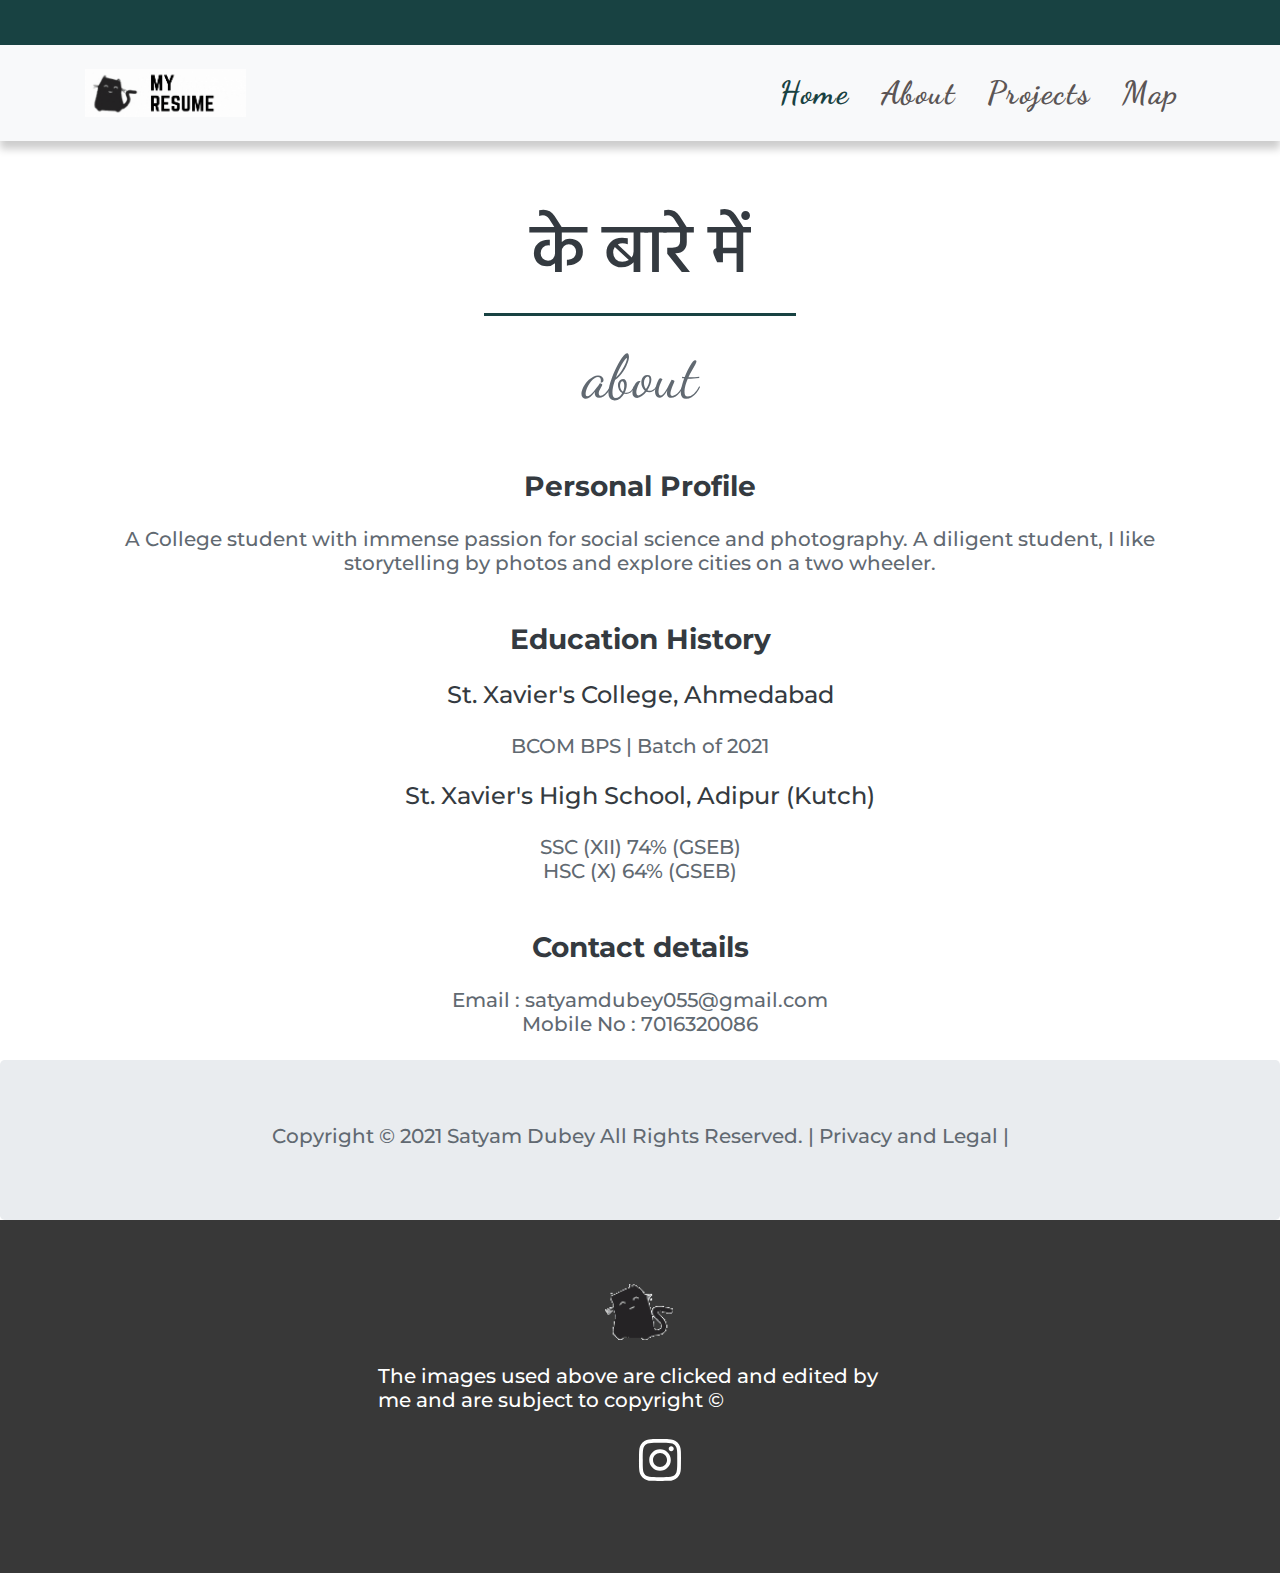
==== about.html @ cd8fc049 "Add files via upload" ====
<!DOCTYPE html>
<html lang="en">
<head>
	<meta charset="UTF-8">
	<meta name="viewport" content="width=device-width, initial-scale=1.0, viewport-fit=cover">
   <meta http-equiv="X-UA-Compatible" content="ie=edge">
	<title>My Resume | Responsive Website Design</title>
	<link rel="shortcut icon" href="img/cat gif.gif">
	<!-- Bootstrap 4.5 CSS -->
	<link rel="stylesheet" href="css/bootstrap.min.css">
	

	<!-- Style CSS -->
	<link rel="stylesheet" href="css/style.css">
	<link rel="stylesheet" type="text/css" href="css/bootstrap.min.css">
	<link rel="stylesheet" type="text/css" href="css/style.css">
	<!-- Google Fonts -->
	<link href="https://fonts.googleapis.com/css2?family=Dancing+Script:wght@600&family=Hind:wght@600&family=Montserrat&display=swap" rel="stylesheet">
</head>


<body>

	<!-- Top Bar -->
	<div class="top-bar">
		<div class="container">
			<div class="col-12 text-right">
				<p><a href="tel:+917016320086">Contact at +91 7016320086</a></p>
			</div>
		</div>
	</div>
	<!-- End Top Bar -->


	<!-- Navigation -->
<nav class="navbar bg-light navbar-light navbar-expand-lg">
	<div class="container">

		<a href="index.html" class="navbar-brand"><img src="img/my resume 2.0.gif" alt="logo" title=" 
		This is Satyam's Resume.
			"></a>

		<button class="navbar-toggler" type="button" data-toggle="collapse"
		data-target="#navbarResponsive"><span class="navbar-toggler-icon"></span>
	</button>
	<div class="collapse navbar-collapse" id="navbarResponsive">
		<ul class="navbar-nav ml-auto">
			<li class="nav-item"><a href="index.html" class="nav-link active">Home</a></li>
			<li class="nav-item"><a href="about.html" class="nav-link">About</a></li>
			<li class="nav-item"><a href="projects.html" class="nav-link">Projects</a></li>
			<li class="nav-item"><a href="map.html" class="nav-link">Map</a></li>
		</ul>
	</div>
	</div>
</nav>
	<!-- End Navigation -->


    <div class="col-12 text-center mt-5">
		<h2 class="text-dark pt-4">
			के बारे में</h2>
		<div class="border-top border-primary w-25 mx-auto my-3"></div>
		<p class="lead">about </p>
    </div>

       
            
        <div class="container my-12 mt-5  w-30">
               <div>
                   <h3 class="text-dark font-weight-bold  text-center my-4">Personal Profile</h3>
                   <h5 class="mb-4 text-center">A College student with immense passion for social science and
                    photography. A diligent student, I like  storytelling by
                    photos and explore cities on a two wheeler.</h5>
               </div>
               
            </div>
            
            <div class="container my-12 mt-5  w-30">
                <div>
                    <h3 class="text-dark font-weight-bold  text-center my-4">Education History</h3>
                    <h4 class="text-dark  text-center my-4">St. Xavier's College, Ahmedabad</h4>
                    <h5 class="mb-4 text-center">BCOM BPS | Batch of 2021</h5>
                    <h4 class="text-dark  text-center my-4">St. Xavier's High School, Adipur
                        (Kutch)</h4>
                        <h5 class="mb-4 text-center">SSC (XII) 74% (GSEB)<br>
                            HSC (X) 64% (GSEB)</h5>
                </div>

                      
        <div class="container my-12 mt-5  w-30">
            <div>
                <h3 class="text-dark font-weight-bold  text-center my-4">Contact details</h3>
                <h5 class="mb-4 text-center">Email : satyamdubey055@gmail.com
                    <br>Mobile No : 7016320086</h5>
            </div>
            
         </div>
                
             </div>        
               
        
            
       

 
		

		
	
	<!-- End Three Column Section -->


	<!-- Emoji Navbar First -->

	
	<!-- Start Fixed Background IMG -->





	
 


  

	<!-- End Fixed Background IMG -->
 
	
	<!-- Emoji Navbar Second -->
	
 
	
	
  
	

	<!-- End Two Column Section -->


	<!-- Start Jumbotron -->
<div class="jumbotron  mb-0">
	
			<div class=" text-center">
				<h5>Copyright © 2021 Satyam Dubey All Rights Reserved. | Privacy and Legal |</h5>
			</div>



		
</div>

<!-- Modal Popup -->



	<!-- End Jumbotron -->


<!-- Start Footer -->

<footer>
	<div class="container">
		<div class="row text-light-cennter py-4 justify-content-center">


<div class="col-sm-10 col-md-8 col-lg-6">
	<img src="img/cat gif.gif" alt=""oncontextmenu="return false">
	<h5> The images used above are clicked and edited by me and are subject to copyright ©</h5>
	<ul class="social pt-3">
		<li><a href="https://instagram.com/muse.shot?igshid=16teammdajvb2" target="_blank"><i class="fab fa-instagram"></i></a></li>
	</ul>
</div>



		</div>
	</div>
</footer>

	<!-- End Footer -->


	<!-- Start Socket -->

	<!-- End Socket -->

	<!-- Script Source Files -->

	<!-- jQuery -->
	<script src="js/jquery-3.5.1.min.js"></script>
	<!-- Bootstrap 4.5 JS -->
	<script src="js/bootstrap.min.js"></script>
	<!-- Popper JS -->
	<script src="js/popper.min.js"></script>
	<!-- Font Awesome -->
	<script src="js/all.min.js"></script>

	<!-- End Script Source Files -->
</body>

</html>
---- css/style.css ----
/*-- Body Reset --*/
body {
  overflow-x: hidden;
  font-family: 'Dancing Script', cursive;
  color: #616971;
  padding: 0;
}

h2{
  font-family: 'Hind', sans-serif;
  font-size: 70px;
}
h5{
  font-family: 'Montserrat', sans-serif;
}
h3{
  font-family: 'Montserrat', sans-serif;
}
.lead{
  font-size: 30px;
}
h4{
  font-family: 'Montserrat', sans-serif;
}
/*============= TOP BAR HEADER =============*/

.top-bar {
  background: #184242;
  height: 2.8rem;
  padding: 0.5rem 0;
}
.top-bar a {
  color: rgb(255, 255, 255);
  text-decoration: none;
  font-size: 1.1rem;
}
/*==pre loder===*/

/*============= NAVIGATION =============*/

.navbar-brand img {
  height: 3rem;
}
.navbar {
  font-size: 2rem;

  font-weight: 800;
  letter-spacing: .1rem;
  box-shadow: 0 .5rem .5rem rgba(0, 0, 0, .2);
  z-index: 1;
}
.Clickcenter{
position: relative;

  color:black;
  font-size: 50px;
  font-weight: bold;
  text-decoration: none; 
}

.my-4 h3{
  font-weight: bolder;
  font-size: 30px;
}
.nav-item {
  padding: .5rem;
}
.nav-link{
  color: #5b5555 !important;
}

.nav-link.active,
.nav-link:hover{
  color: #184242 !important;
}

/*============= CAROUSEL =============*/

#carousel{
box-shadow : 0 .5rem .5rem rgba(0, 0, 0, .2);

}
.carousel-inner{
  max-heigh: 38rem!important;
}

/*---Change Carousel Transition Speed --*/

.carousel-item-next,
.carousel-item-prev,
.carousel-item-active{
  transition: transform 1.2s ease;
}

/*-- Carousel Content --*/
.bg-custom {
  background-color: rgba(0, 0, 0, 0.26);
  color: white;
  border-radius: .5rem;
}

.carousel-caption{
  position: absolute;
  top: 60%;
transform: translateX(-23%);
}
.bg-custom2{
  background-color: rgba(255, 255, 255, 0.979);
  color: white;
  border-radius: .85rem;
}
.bg-custom3{
  background-color: ;
}
.bg-custom4{
  background-colo:rgba(0, 0, 0, .8);
}
.my-4 h1{
  color: rgb(0, 0, 0);
  text-align: center;
}
.col-12 p{
  font-size: 60px;
}
.carousel-caption1{
  position: absolute;
  top: 20%;
  transform: translateY(-40%);
}
.carousel-caption1 h3{
  font-size: 2rem;
  color: #184242;
  font-weight: bold;
 
}
.carousel-caption h1{
  font-size: 3.8rem;
  text-shadow: .1rem .1rem .3rem rgba(0, 0, 0, 1);
}
.border-primary{
  border-top: .2rem solid #184242!important ;
}

/*===== FIXED BACKGROUND IMG =====*/
.fixed{
  background-image: url("../img/kaju\ badab\,\ ityadi\ 2.0.png");
  position: fixed;
}


.fixed-background {
  overflow: hidden; /*-- Correction for iOS --*/
  padding: 10rem 0;
}
.fixed-background h1{
  font-size: 100px;
}

.fixed-background h2{
  margin-top: 5rem;
}



/*-- Emoji Navbar --*/

.emoji {
  background-image: linear-gradient(to left,#FDFBF9, #171717);
  min-height: 0!important;
  padding: .3rem 0!important;
}
.emoji .svg-inline--fa{
  margin: 0 auto;
  color: white;
  font-size: 2rem;
}
.gallery{
  padding: 30px ; 
  padding-left: 10%;
  padding-right: 0%;


}
  img{
  max-height: 100%!important;
 }
 .col img{
   
   max-width: 100%;
   max-height: 100%;
 }
#gallery-model .modal-img{
  width: 100%;
  
  
}
.bg-custom5 {
  background-color:white;
}
.resumegif img {
width: 124px; ;
height: 174px;
}
.jumbotron h1{
  font-size: 30px;
  text-align: center!important;
}
/*============= FOOTER =============*/

footer {
  background-color: #383838;
  padding: 1rem 2rem 3rem;
}
footer img {
  height: 3.5rem;
  margin: 1.5rem auto;
  display: block;
  margin-left: auto;
  margin-right: auto;
  width: ;
  
}
footer h5, footer a{
  color: white;
  text-decoration: none;

}
ul.social {
  list-style-type: none;
  display: flex;
}
ul.social li{
  margin: 0 auto;
  padding: 0%;
}
footer .svg-inline--fa{
  font-size: 3rem;
}
footer .svg-inline--fa:hover{
  color: palevioletred;
}
/*============= SOCKET =============*/
/*=============Projects section html2====*/
.hovereffect {
  width: 100%;
  height: 100%;
  float: left;
  overflow: hidden;
  position: relative;
  text-align: center;
  cursor: default;
}

.hovereffect .overlay {
  width: 100%;
  height: 100%;
  position: absolute;
  overflow: hidden;
  top: 0;
  left: 0;
}

.hovereffect img {
  display: block;
  position: relative;
  -webkit-transition: all 0.4s ease-in;
  transition: all 0.4s ease-in;
}

.hovereffect:hover img {
  filter: url('data:image/svg+xml;charset=utf-8,<svg xmlns="http://www.w3.org/2000/svg"><filter id="filter"><feColorMatrix type="matrix" color-interpolation-filters="sRGB" values="0.2126 0.7152 0.0722 0 0 0.2126 0.7152 0.0722 0 0 0.2126 0.7152 0.0722 0 0 0 0 0 1 0" /><feGaussianBlur stdDeviation="3" /></filter></svg>#filter');
  filter: grayscale(1) blur(3px);
  -webkit-filter: grayscale(1) blur(3px);
  -webkit-transform: scale(1.2);
  -ms-transform: scale(1.2);
  transform: scale(1.2);
}

.hovereffect h2 {
  text-transform: none;
  text-align: center;
  position: relative;
  font-size: 17px;
  padding: 10px;
  background: rgba(0, 0, 0, 0.6);
}
.hovereffect h4{
  font-weight: lighter;

}

.hovereffect h4.info {
  display: inline-block;
  text-decoration: none;
  padding: 7px 14px;
  border: 1px solid #fff;
  margin-top: 70%;
  background-color: transparent;
}

.hovereffect h4.info:hover {
  box-shadow: 0 0 5px #fff;
}

.hovereffect h4.info, .hovereffect h2 {
  -webkit-transform: scale(0.7);
  -ms-transform: scale(0.7);
  transform: scale(0.7);
  -webkit-transition: all 0.4s ease-in;
  transition: all 0.4s ease-in;
  opacity: 0;
  filter: alpha(opacity=0);
  color: #fff;
  text-transform: none;
}

.hovereffect:hover h4.info, .hovereffect:hover h2 {
  opacity: 1;
  filter: alpha(opacity=100);
  -webkit-transform: scale(1);
  -ms-transform: scale(1);
  transform: scale(1);
}

/*============= MEDIA QUERIES =============*/

/* Devices under 1199px (xl) */
@media (max-width: 1199.98px) {

}
/* Devices under 768px (md) */
@media (max-width: 767.98px) {

}


/*============ BOOTSTRAP BREAK POINTS:

Extra small (xs) devices (portrait phones, less than 576px)
No media query since this is the default in Bootstrap

Small (sm) devices (landscape phones, 576px and up)
@media (min-width: 576px) { ... }

Medium (md) devices (tablets, 768px and up)
@media (min-width: 768px) { ... }

Large (lg) devices (desktops, 992px and up)
@media (min-width: 992px) { ... }

Extra (xl) large devices (large desktops, 1200px and up)
@media (min-width: 1200px) { ... }

=============*/

/*-- Bootstrap Mobile Gutter Fix --*/
.row, .container-fluid {
  margin-left: 0px !important;
  margin-right: 0px !important;
}

/*-- Fixed Background Image --*/
.fixed-background {
  position: relative;
  width: 100%;
  z-index: 1000!important;
}
.fixed-wrap {
  clip: rect(0, auto, auto, 0);
  position: absolute;
  top: 0;
  left: 0;
  width: 100%;
  height: 100%;
  z-index: -999 !important;
}
.fixed {
  z-index: -999!important;
  display: block;
  top: 0;
  left: 0;
  width: 100%;
  height: 100%;
  background-size: cover;
  background-position: center center;
  -webkit-transform: translateZ(0);
  transform: translateZ(0);
  will-change: transform;
}
---- css/style.css ----
/*-- Body Reset --*/
body {
  overflow-x: hidden;
  font-family: 'Dancing Script', cursive;
  color: #616971;
  padding: 0;
}

h2{
  font-family: 'Hind', sans-serif;
  font-size: 70px;
}
h5{
  font-family: 'Montserrat', sans-serif;
}
h3{
  font-family: 'Montserrat', sans-serif;
}
.lead{
  font-size: 30px;
}
h4{
  font-family: 'Montserrat', sans-serif;
}
/*============= TOP BAR HEADER =============*/

.top-bar {
  background: #184242;
  height: 2.8rem;
  padding: 0.5rem 0;
}
.top-bar a {
  color: rgb(255, 255, 255);
  text-decoration: none;
  font-size: 1.1rem;
}
/*==pre loder===*/

/*============= NAVIGATION =============*/

.navbar-brand img {
  height: 3rem;
}
.navbar {
  font-size: 2rem;

  font-weight: 800;
  letter-spacing: .1rem;
  box-shadow: 0 .5rem .5rem rgba(0, 0, 0, .2);
  z-index: 1;
}
.Clickcenter{
position: relative;

  color:black;
  font-size: 50px;
  font-weight: bold;
  text-decoration: none; 
}

.my-4 h3{
  font-weight: bolder;
  font-size: 30px;
}
.nav-item {
  padding: .5rem;
}
.nav-link{
  color: #5b5555 !important;
}

.nav-link.active,
.nav-link:hover{
  color: #184242 !important;
}

/*============= CAROUSEL =============*/

#carousel{
box-shadow : 0 .5rem .5rem rgba(0, 0, 0, .2);

}
.carousel-inner{
  max-heigh: 38rem!important;
}

/*---Change Carousel Transition Speed --*/

.carousel-item-next,
.carousel-item-prev,
.carousel-item-active{
  transition: transform 1.2s ease;
}

/*-- Carousel Content --*/
.bg-custom {
  background-color: rgba(0, 0, 0, 0.26);
  color: white;
  border-radius: .5rem;
}

.carousel-caption{
  position: absolute;
  top: 60%;
transform: translateX(-23%);
}
.bg-custom2{
  background-color: rgba(255, 255, 255, 0.979);
  color: white;
  border-radius: .85rem;
}
.bg-custom3{
  background-color: ;
}
.bg-custom4{
  background-colo:rgba(0, 0, 0, .8);
}
.my-4 h1{
  color: rgb(0, 0, 0);
  text-align: center;
}
.col-12 p{
  font-size: 60px;
}
.carousel-caption1{
  position: absolute;
  top: 20%;
  transform: translateY(-40%);
}
.carousel-caption1 h3{
  font-size: 2rem;
  color: #184242;
  font-weight: bold;
 
}
.carousel-caption h1{
  font-size: 3.8rem;
  text-shadow: .1rem .1rem .3rem rgba(0, 0, 0, 1);
}
.border-primary{
  border-top: .2rem solid #184242!important ;
}

/*===== FIXED BACKGROUND IMG =====*/
.fixed{
  background-image: url("../img/kaju\ badab\,\ ityadi\ 2.0.png");
  position: fixed;
}


.fixed-background {
  overflow: hidden; /*-- Correction for iOS --*/
  padding: 10rem 0;
}
.fixed-background h1{
  font-size: 100px;
}

.fixed-background h2{
  margin-top: 5rem;
}



/*-- Emoji Navbar --*/

.emoji {
  background-image: linear-gradient(to left,#FDFBF9, #171717);
  min-height: 0!important;
  padding: .3rem 0!important;
}
.emoji .svg-inline--fa{
  margin: 0 auto;
  color: white;
  font-size: 2rem;
}
.gallery{
  padding: 30px ; 
  padding-left: 10%;
  padding-right: 0%;


}
  img{
  max-height: 100%!important;
 }
 .col img{
   
   max-width: 100%;
   max-height: 100%;
 }
#gallery-model .modal-img{
  width: 100%;
  
  
}
.bg-custom5 {
  background-color:white;
}
.resumegif img {
width: 124px; ;
height: 174px;
}
.jumbotron h1{
  font-size: 30px;
  text-align: center!important;
}
/*============= FOOTER =============*/

footer {
  background-color: #383838;
  padding: 1rem 2rem 3rem;
}
footer img {
  height: 3.5rem;
  margin: 1.5rem auto;
  display: block;
  margin-left: auto;
  margin-right: auto;
  width: ;
  
}
footer h5, footer a{
  color: white;
  text-decoration: none;

}
ul.social {
  list-style-type: none;
  display: flex;
}
ul.social li{
  margin: 0 auto;
  padding: 0%;
}
footer .svg-inline--fa{
  font-size: 3rem;
}
footer .svg-inline--fa:hover{
  color: palevioletred;
}
/*============= SOCKET =============*/
/*=============Projects section html2====*/
.hovereffect {
  width: 100%;
  height: 100%;
  float: left;
  overflow: hidden;
  position: relative;
  text-align: center;
  cursor: default;
}

.hovereffect .overlay {
  width: 100%;
  height: 100%;
  position: absolute;
  overflow: hidden;
  top: 0;
  left: 0;
}

.hovereffect img {
  display: block;
  position: relative;
  -webkit-transition: all 0.4s ease-in;
  transition: all 0.4s ease-in;
}

.hovereffect:hover img {
  filter: url('data:image/svg+xml;charset=utf-8,<svg xmlns="http://www.w3.org/2000/svg"><filter id="filter"><feColorMatrix type="matrix" color-interpolation-filters="sRGB" values="0.2126 0.7152 0.0722 0 0 0.2126 0.7152 0.0722 0 0 0.2126 0.7152 0.0722 0 0 0 0 0 1 0" /><feGaussianBlur stdDeviation="3" /></filter></svg>#filter');
  filter: grayscale(1) blur(3px);
  -webkit-filter: grayscale(1) blur(3px);
  -webkit-transform: scale(1.2);
  -ms-transform: scale(1.2);
  transform: scale(1.2);
}

.hovereffect h2 {
  text-transform: none;
  text-align: center;
  position: relative;
  font-size: 17px;
  padding: 10px;
  background: rgba(0, 0, 0, 0.6);
}
.hovereffect h4{
  font-weight: lighter;

}

.hovereffect h4.info {
  display: inline-block;
  text-decoration: none;
  padding: 7px 14px;
  border: 1px solid #fff;
  margin-top: 70%;
  background-color: transparent;
}

.hovereffect h4.info:hover {
  box-shadow: 0 0 5px #fff;
}

.hovereffect h4.info, .hovereffect h2 {
  -webkit-transform: scale(0.7);
  -ms-transform: scale(0.7);
  transform: scale(0.7);
  -webkit-transition: all 0.4s ease-in;
  transition: all 0.4s ease-in;
  opacity: 0;
  filter: alpha(opacity=0);
  color: #fff;
  text-transform: none;
}

.hovereffect:hover h4.info, .hovereffect:hover h2 {
  opacity: 1;
  filter: alpha(opacity=100);
  -webkit-transform: scale(1);
  -ms-transform: scale(1);
  transform: scale(1);
}

/*============= MEDIA QUERIES =============*/

/* Devices under 1199px (xl) */
@media (max-width: 1199.98px) {

}
/* Devices under 768px (md) */
@media (max-width: 767.98px) {

}


/*============ BOOTSTRAP BREAK POINTS:

Extra small (xs) devices (portrait phones, less than 576px)
No media query since this is the default in Bootstrap

Small (sm) devices (landscape phones, 576px and up)
@media (min-width: 576px) { ... }

Medium (md) devices (tablets, 768px and up)
@media (min-width: 768px) { ... }

Large (lg) devices (desktops, 992px and up)
@media (min-width: 992px) { ... }

Extra (xl) large devices (large desktops, 1200px and up)
@media (min-width: 1200px) { ... }

=============*/

/*-- Bootstrap Mobile Gutter Fix --*/
.row, .container-fluid {
  margin-left: 0px !important;
  margin-right: 0px !important;
}

/*-- Fixed Background Image --*/
.fixed-background {
  position: relative;
  width: 100%;
  z-index: 1000!important;
}
.fixed-wrap {
  clip: rect(0, auto, auto, 0);
  position: absolute;
  top: 0;
  left: 0;
  width: 100%;
  height: 100%;
  z-index: -999 !important;
}
.fixed {
  z-index: -999!important;
  display: block;
  top: 0;
  left: 0;
  width: 100%;
  height: 100%;
  background-size: cover;
  background-position: center center;
  -webkit-transform: translateZ(0);
  transform: translateZ(0);
  will-change: transform;
}
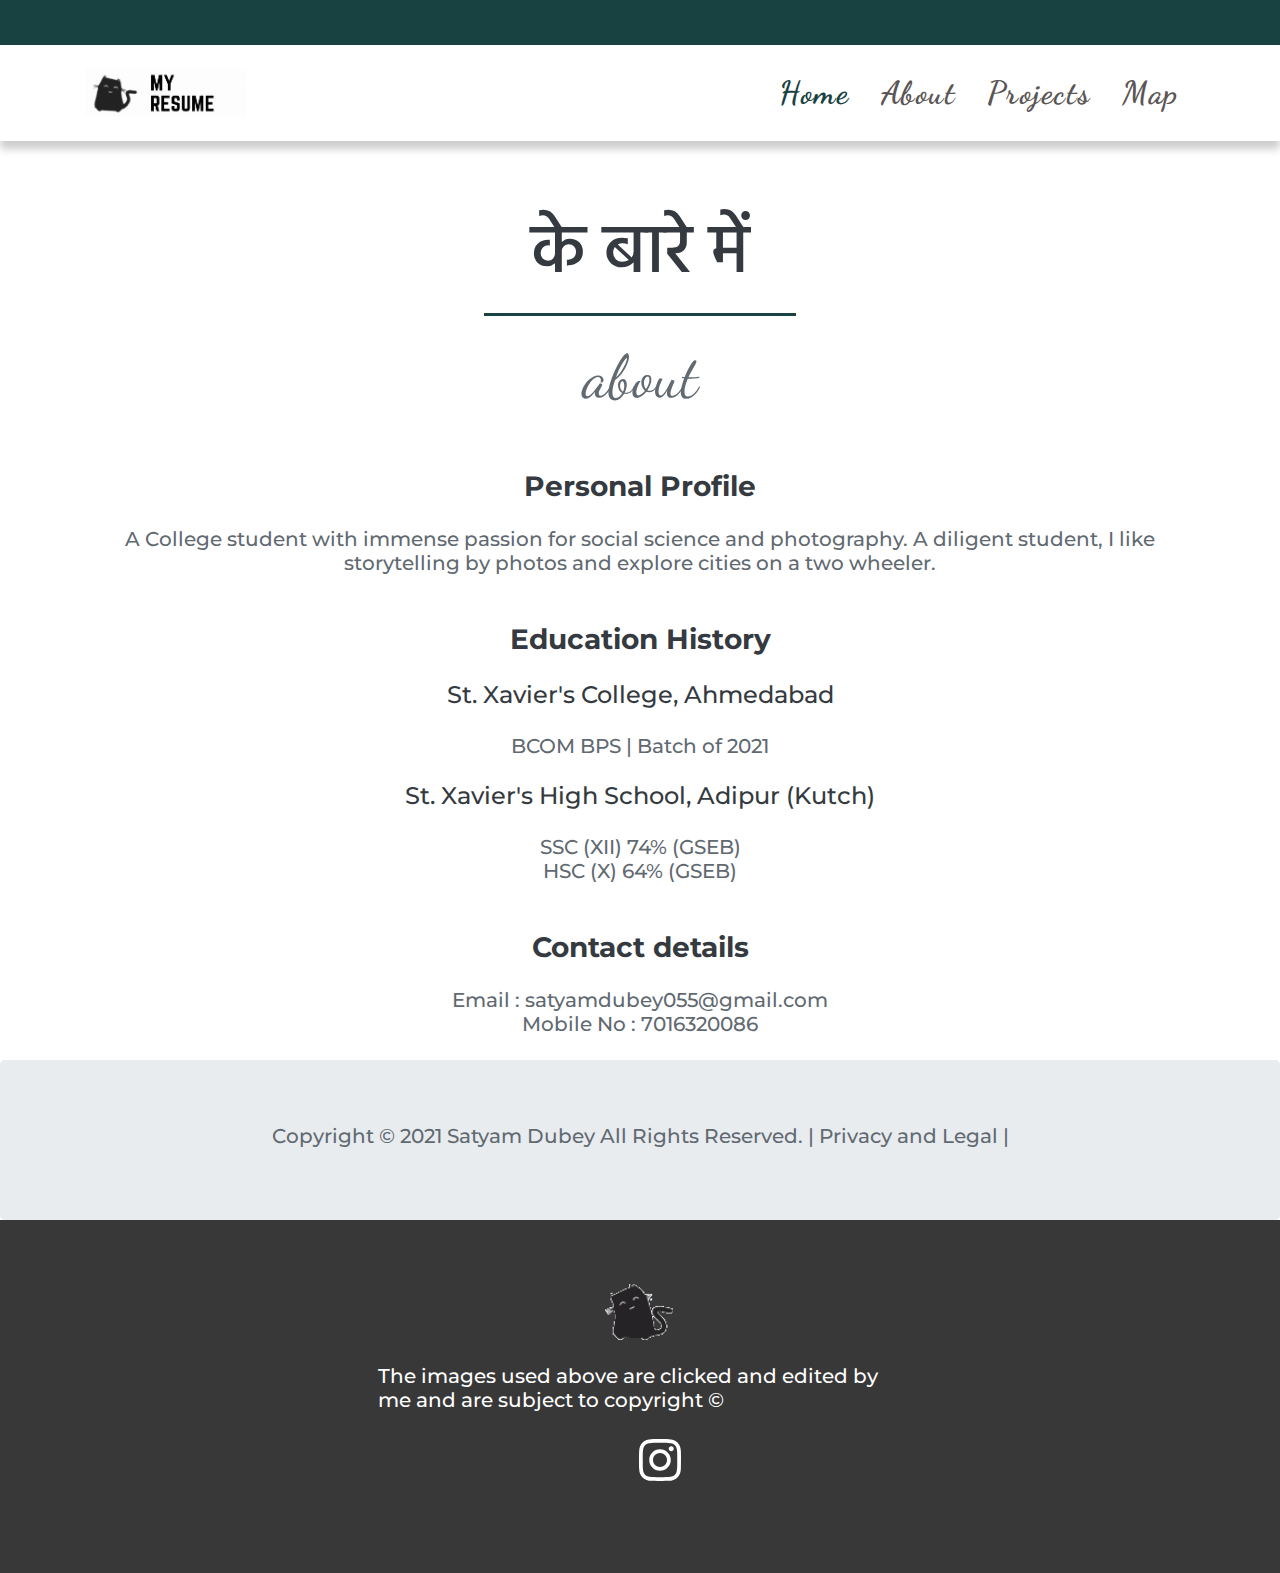
==== commit 04b3aa7e: "Navbar bg white" ====
--- a/about.html
+++ b/about.html
@@ -33,7 +33,7 @@
 
 
 	<!-- Navigation -->
-<nav class="navbar bg-light navbar-light navbar-expand-lg">
+<nav class="navbar bg-white navbar-light navbar-expand-lg">
 	<div class="container">
 
 		<a href="index.html" class="navbar-brand"><img src="img/my resume 2.0.gif" alt="logo" title=" 
